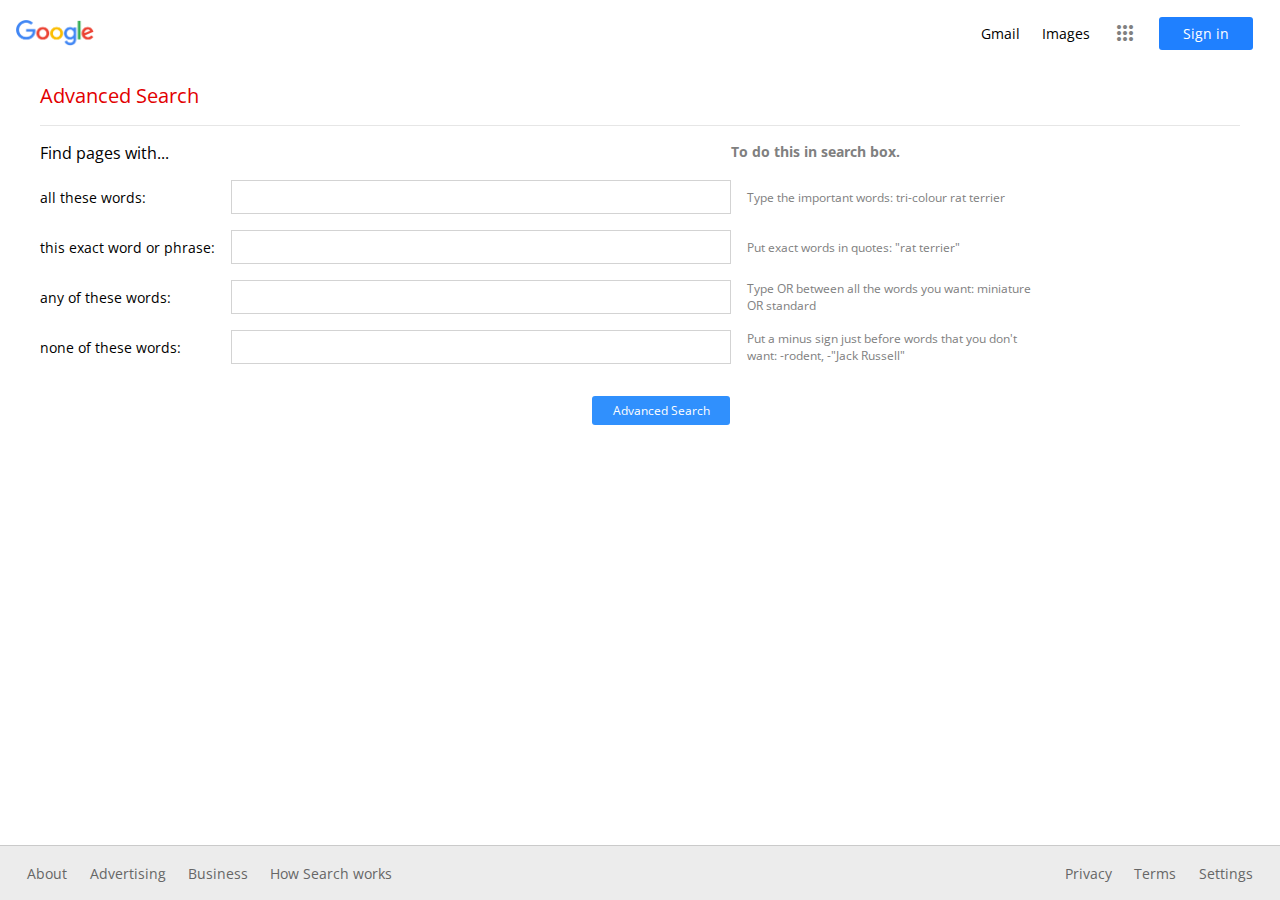
==== advanced-search.html @ 2140535d "Create adv search styling" ====
<!DOCTYPE html>
<html lang="en">
<head>
    <meta charset="UTF-8">
    <meta http-equiv="X-UA-Compatible" content="IE=edge">
    <meta name="viewport" content="width=1024, initial-scale=1.0">

    <!-- Google Icons -->
    <link rel="stylesheet"
        href="https://fonts.googleapis.com/css2?family=Material+Symbols+Outlined:opsz,wght,FILL,GRAD@48,400,0,0" />
    <link rel="stylesheet"
        href="https://fonts.googleapis.com/css2?family=Material+Symbols+Sharp:opsz,wght,FILL,GRAD@24,400,0,0" />

    <!-- Stylesheet -->
    <link rel="stylesheet" href="./styles/index.css">
    <link rel="stylesheet" href="./styles/advanced-search.css">

    <title>Google Advanced Search</title>
</head>
<body>
    <!-- Main Div -->
    <div class="main">

        <!-- Section Start -->
        <div class="section header">
            <a href="./index.html" class="logo">
                <img src="./img/logo.png" alt="logo" width="78">
            </a>
            <ul class="links">
                <li><a href="">Gmail</a></li>
                <li><a href="">Images</a></li>
                <li>
                    <a href="" class="apps-btn">
                        <span class="material-symbols-outlined apps-btn">
                            apps
                        </span>
                        <span class="dot"></span>
                    </a>
                </li>
                <li><button class="btn btn-blue">Sign in</button></li>
            </ul>
        </div>
        <!-- Section End -->

        <!-- Section Start -->
        <div class="section adv-search">
            <p class="heading">Advanced Search</p>
            <div class="line"></div>
            <div class="form-top">
                <p>Find pages with...</p>
                <p class="text-dull">To do this in search box.</p>
            </div>
            <div class="adv-form">
                <form action="https://www.google.com/search">
                    <div class="input-group">
                        <p class="label">all these words:</p>
                        <input type="text" name="">
                        <p class="info">Type the important words: tri-colour rat terrier</p>
                    </div>
                    <div class="input-group">
                        <p class="label">this exact word or phrase:</p>
                        <input type="text" name="">
                        <p class="info">Put exact words in quotes: "rat terrier"</p>
                    </div>
                    <div class="input-group">
                        <p class="label">any of these words:</p>
                        <input type="text" name="">
                        <p class="info">Type OR between all the words you want: miniature OR standard</p>
                    </div>
                    <div class="input-group">
                        <p class="label">none of these words:</p>
                        <input type="text" name="">
                        <p class="info">Put a minus sign just before words that you don't want: -rodent, -"Jack Russell"</p>
                    </div>
                    <div class="search-btn">
                        <button class="btn btn-blue">Advanced Search</button>
                    </div>
                </form>
            </div>
        </div>
        <!-- Section End -->

        <!-- Section Start -->
        <div class="section footer">
            <ul class="links">
                <li><a href="">About</a></li>
                <li><a href="">Advertising</a></li>
                <li><a href="">Business</a></li>
                <li><a href="">How Search works</a></li>
            </ul>
            <ul class="links">
                <li><a href="">Privacy</a></li>
                <li><a href="">Terms</a></li>
                <li><a href="">Settings</a></li>
            </ul>
        </div>
        <!-- Section End -->

    </div>
    <!-- Main Div End -->
</body>
</html>
---- styles/index.css ----
@import url("https://fonts.googleapis.com/css2?family=Open+Sans&display=swap");
* {
  padding: 0;
  margin: 0;
  box-sizing: border-box;
  font-family: "Open Sans", sans-serif;
}

.main {
  display: flex;
  flex-direction: column;
  height: 100vh;
}

.section {
  display: flex;
}

.links {
  display: flex;
  list-style: none;
  align-items: center;
}
.links li {
  margin: 1rem 0.7rem;
}
.links a {
  text-decoration: none;
  color: black;
  font-size: 14px;
}
.links a:hover {
  text-decoration: underline;
}
.links .apps-btn {
  margin-top: 5px;
  color: grey;
}
.links .apps-btn .dot {
  height: 40px;
  width: 40px;
  background-color: #dfdfdf;
  border-radius: 50%;
  display: none;
  position: fixed;
  z-index: -1;
  right: 132px;
  top: 13px;
}
.links .apps-btn:hover .dot {
  display: inline-block;
}

.header {
  justify-content: right;
  padding: 0 1rem;
}

.center {
  flex-direction: column;
  align-items: center;
  margin: auto;
}
.center form {
  display: flex;
  flex-direction: column;
  align-items: center;
}
.center form .search-bar {
  width: 582px;
  display: flex;
  align-items: center;
  border: 1px solid rgb(202, 202, 202);
  height: 50px;
  border-radius: 30px;
  margin: 1rem 0;
}
.center form .search-bar span {
  padding: 1rem;
  color: grey;
}
.center form .search-bar:hover {
  box-shadow: 0px 6px 15px -5px rgb(202, 202, 202);
  -webkit-box-shadow: 0px 6px 15px -5px rgb(202, 202, 202);
  -moz-box-shadow: 0px 6px 15px -5px rgb(202, 202, 202);
}
.center form .search-bar:focus-within {
  box-shadow: 0px 6px 15px -5px rgb(202, 202, 202);
  -webkit-box-shadow: 0px 6px 15px -5px rgb(202, 202, 202);
  -moz-box-shadow: 0px 6px 15px -5px rgb(202, 202, 202);
}
.center form .search-input {
  width: 500px;
  border: none;
}
.center form .search-input:focus {
  outline: none;
}
.center form .search-btns {
  display: flex;
}
.center form .search-btns button {
  margin: 1rem 0.5rem;
}
.center p {
  font-size: 13px;
  margin: 1rem;
}
.center p a {
  text-decoration: none;
}
.center p a:hover {
  text-decoration: underline;
}

.footer {
  justify-content: space-between;
  background-color: rgb(236, 236, 236);
  border-top: 1px solid rgb(202, 202, 202);
  padding: 0 1rem;
  margin-top: auto;
}
.footer .links > li a {
  color: rgb(102, 102, 102);
}

.btn {
  font-size: 14px;
  color: black;
  padding: 0.5em 1.7em;
  border: none;
  border-radius: 3px;
  background-color: rgb(247, 246, 246);
}

.btn-blue {
  background-color: rgb(31, 128, 255);
  color: white;
}

.btn:hover {
  cursor: pointer;
  background-color: rgb(241, 241, 241);
  outline: 1px solid rgb(202, 202, 202);
  filter: drop-shadow(0 1px rgb(219, 219, 219));
}

.btn-blue:hover {
  cursor: pointer;
  outline: none;
  background-color: rgb(6, 114, 255);
  filter: drop-shadow(0 1px 1px rgb(2, 103, 235));
}

/*# sourceMappingURL=index.css.map */
---- styles/advanced-search.css ----
.header {
  justify-content: space-between !important;
}
.header .logo {
  display: flex;
  align-items: center;
}

.adv-search {
  flex-direction: column;
  padding: 1em 2.5em;
}
.adv-search .line {
  width: 100%;
  height: 1px;
  background-color: rgb(230, 230, 230);
  margin: 1em 0;
}
.adv-search .heading {
  font-size: 20px;
  color: rgb(226, 0, 0);
}
.adv-search .form-top {
  display: flex;
  justify-content: space-between;
  width: 860px;
}
.adv-search .form-top .text-dull {
  font-size: 14px;
  font-weight: bold;
  color: grey;
}
.adv-search .adv-form {
  display: flex;
}
.adv-search .adv-form .input-group {
  display: flex;
  align-items: center;
  margin: 1rem 0;
}
.adv-search .adv-form .input-group input {
  width: 500px;
  height: 20px;
  margin: 0 1rem;
  padding: 1rem 0.5rem;
  border-radius: 0;
  border: 1px solid rgb(211, 211, 211);
}
.adv-search .adv-form .input-group input[type=text]:focus {
  outline: none;
  border-radius: 0;
  border: 1px solid rgb(0, 104, 223);
}
.adv-search .adv-form .input-group .label {
  font-size: 14px;
  width: 175px;
}
.adv-search .adv-form .input-group .info {
  color: grey;
  font-size: 12px;
  width: 300px;
}
.adv-search .adv-form .search-btn {
  margin: 2rem 0;
  display: flex;
  justify-content: end;
  width: 690px;
}
.adv-search .adv-form .search-btn button {
  background-color: rgb(48, 144, 253);
  font-size: 12px;
}

/*# sourceMappingURL=advanced-search.css.map */
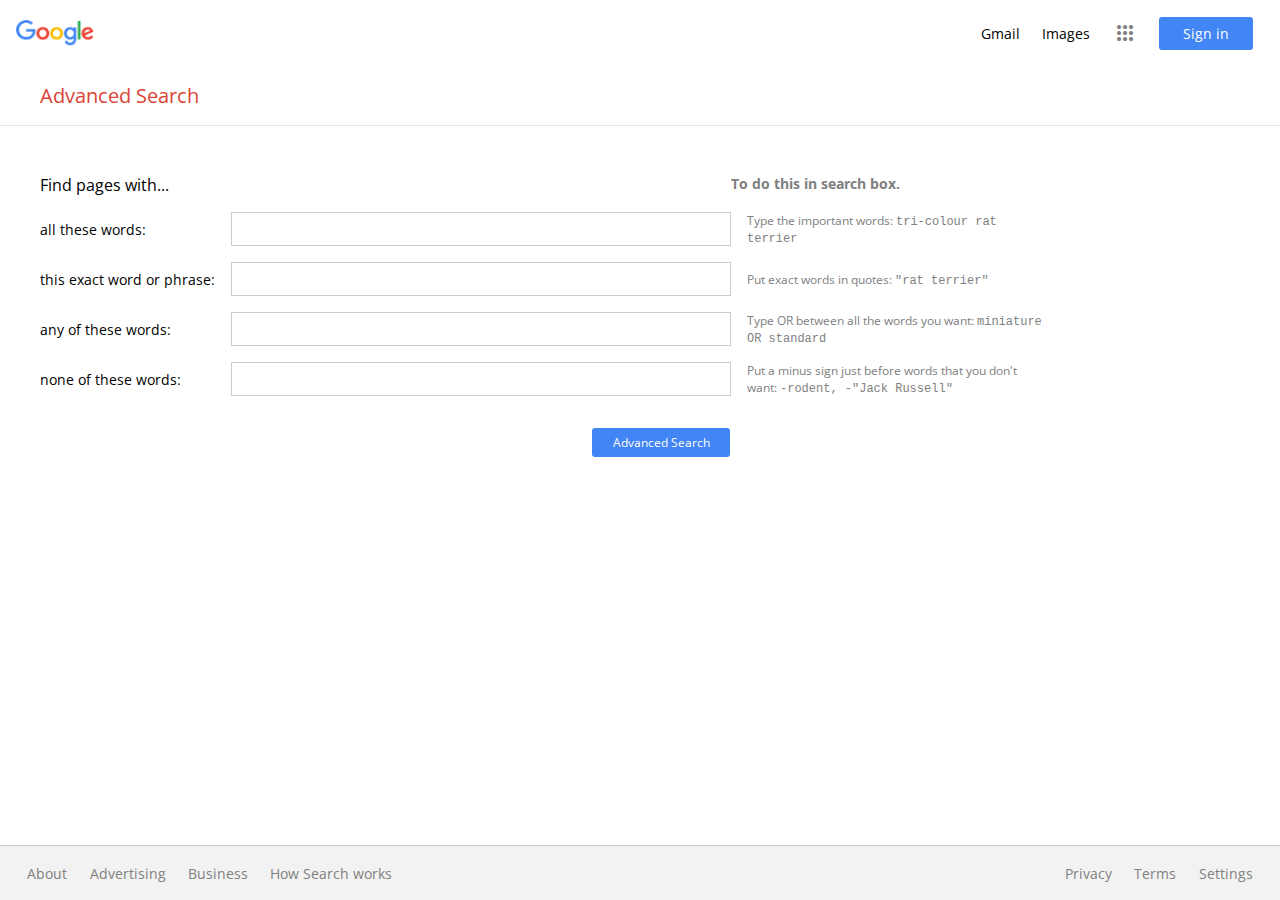
==== commit 6cc67796: "Create media query" ====
--- a/advanced-search.html
+++ b/advanced-search.html
@@ -55,22 +55,22 @@
                     <div class="input-group">
                         <p class="label">all these words:</p>
                         <input type="text" name="">
-                        <p class="info">Type the important words: tri-colour rat terrier</p>
+                        <p class="info">Type the important words: <span>tri-colour rat terrier</span></p>
                     </div>
                     <div class="input-group">
                         <p class="label">this exact word or phrase:</p>
                         <input type="text" name="">
-                        <p class="info">Put exact words in quotes: "rat terrier"</p>
+                        <p class="info">Put exact words in quotes: <span>"rat terrier"</span></p>
                     </div>
                     <div class="input-group">
                         <p class="label">any of these words:</p>
                         <input type="text" name="">
-                        <p class="info">Type OR between all the words you want: miniature OR standard</p>
+                        <p class="info">Type OR between all the words you want: <span>miniature OR standard</span></p>
                     </div>
                     <div class="input-group">
                         <p class="label">none of these words:</p>
                         <input type="text" name="">
-                        <p class="info">Put a minus sign just before words that you don't want: -rodent, -"Jack Russell"</p>
+                        <p class="info">Put a minus sign just before words that you don't want: <span>-rodent, -"Jack Russell"</span></p>
                     </div>
                     <div class="search-btn">
                         <button class="btn btn-blue">Advanced Search</button>
--- a/styles/index.css
+++ b/styles/index.css
@@ -39,7 +39,7 @@
 .links .apps-btn .dot {
   height: 40px;
   width: 40px;
-  background-color: #dfdfdf;
+  background-color: #f2f2f2;
   border-radius: 50%;
   display: none;
   position: fixed;
@@ -70,7 +70,7 @@
   width: 582px;
   display: flex;
   align-items: center;
-  border: 1px solid rgb(202, 202, 202);
+  border: 1px solid #e6e6e6;
   height: 50px;
   border-radius: 30px;
   margin: 1rem 0;
@@ -80,16 +80,17 @@
   color: grey;
 }
 .center form .search-bar:hover {
-  box-shadow: 0px 6px 15px -5px rgb(202, 202, 202);
-  -webkit-box-shadow: 0px 6px 15px -5px rgb(202, 202, 202);
-  -moz-box-shadow: 0px 6px 15px -5px rgb(202, 202, 202);
+  box-shadow: 0px 6px 15px -5px #e6e6e6;
+  -webkit-box-shadow: 0px 6px 15px -5px #e6e6e6;
+  -moz-box-shadow: 0px 6px 15px -5px #e6e6e6;
 }
 .center form .search-bar:focus-within {
-  box-shadow: 0px 6px 15px -5px rgb(202, 202, 202);
-  -webkit-box-shadow: 0px 6px 15px -5px rgb(202, 202, 202);
-  -moz-box-shadow: 0px 6px 15px -5px rgb(202, 202, 202);
+  box-shadow: 0px 6px 15px -5px #e6e6e6;
+  -webkit-box-shadow: 0px 6px 15px -5px #e6e6e6;
+  -moz-box-shadow: 0px 6px 15px -5px #e6e6e6;
 }
 .center form .search-input {
+  font-size: 16px;
   width: 500px;
   border: none;
 }
@@ -115,13 +116,13 @@
 
 .footer {
   justify-content: space-between;
-  background-color: rgb(236, 236, 236);
-  border-top: 1px solid rgb(202, 202, 202);
+  background-color: #f2f2f2;
+  border-top: 1px solid #ccc;
   padding: 0 1rem;
   margin-top: auto;
 }
 .footer .links > li a {
-  color: rgb(102, 102, 102);
+  color: grey;
 }
 
 .btn {
@@ -130,26 +131,25 @@
   padding: 0.5em 1.7em;
   border: none;
   border-radius: 3px;
-  background-color: rgb(247, 246, 246);
+  background-color: #f2f2f2;
 }
 
 .btn-blue {
-  background-color: rgb(31, 128, 255);
+  background-color: #4285f4;
   color: white;
 }
 
 .btn:hover {
   cursor: pointer;
-  background-color: rgb(241, 241, 241);
-  outline: 1px solid rgb(202, 202, 202);
-  filter: drop-shadow(0 1px rgb(219, 219, 219));
+  outline: 1px solid #ccc;
+  filter: drop-shadow(0 1px #ccc);
 }
 
 .btn-blue:hover {
   cursor: pointer;
   outline: none;
-  background-color: rgb(6, 114, 255);
-  filter: drop-shadow(0 1px 1px rgb(2, 103, 235));
+  background-color: rgb(0, 110, 255);
+  filter: drop-shadow(0 1px 1px #4285f4);
 }
 
 /*# sourceMappingURL=index.css.map */
--- a/styles/advanced-search.css
+++ b/styles/advanced-search.css
@@ -11,19 +11,22 @@
   padding: 1em 2.5em;
 }
 .adv-search .line {
-  width: 100%;
+  width: 100vw;
+  transform: translateX(-40px);
+  overflow: hidden;
   height: 1px;
-  background-color: rgb(230, 230, 230);
+  background-color: #e6e6e6;
   margin: 1em 0;
 }
 .adv-search .heading {
   font-size: 20px;
-  color: rgb(226, 0, 0);
+  color: #db4437;
 }
 .adv-search .form-top {
   display: flex;
   justify-content: space-between;
   width: 860px;
+  margin-top: 2rem;
 }
 .adv-search .form-top .text-dull {
   font-size: 14px;
@@ -44,12 +47,12 @@
   margin: 0 1rem;
   padding: 1rem 0.5rem;
   border-radius: 0;
-  border: 1px solid rgb(211, 211, 211);
+  border: 1px solid #ccc;
 }
 .adv-search .adv-form .input-group input[type=text]:focus {
   outline: none;
   border-radius: 0;
-  border: 1px solid rgb(0, 104, 223);
+  border: 1px solid #4285f4;
 }
 .adv-search .adv-form .input-group .label {
   font-size: 14px;
@@ -60,6 +63,9 @@
   font-size: 12px;
   width: 300px;
 }
+.adv-search .adv-form .input-group .info span {
+  font-family: "Courier New", Courier, monospace;
+}
 .adv-search .adv-form .search-btn {
   margin: 2rem 0;
   display: flex;
@@ -67,8 +73,17 @@
   width: 690px;
 }
 .adv-search .adv-form .search-btn button {
-  background-color: rgb(48, 144, 253);
+  background-color: #4285f4;
   font-size: 12px;
 }
 
+@media (max-width: 1080px) {
+  .info {
+    display: none;
+  }
+  .form-top .text-dull {
+    display: none;
+  }
+}
+
 /*# sourceMappingURL=advanced-search.css.map */
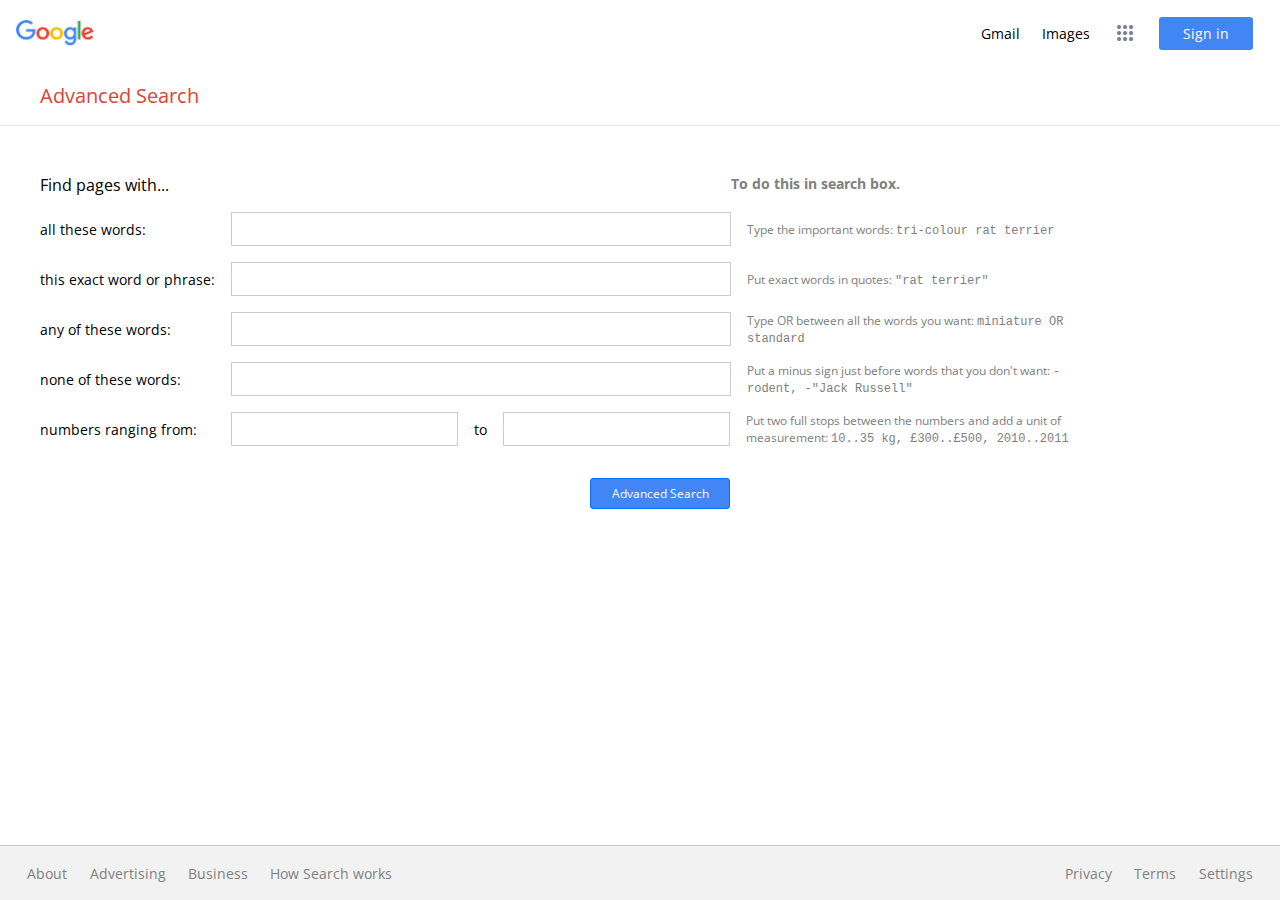
==== commit 05827a0f: "Add overall styling and links" ====
--- a/advanced-search.html
+++ b/advanced-search.html
@@ -54,23 +54,32 @@
                 <form action="https://www.google.com/search">
                     <div class="input-group">
                         <p class="label">all these words:</p>
-                        <input type="text" name="">
+                        <input type="text" name="as_q">
                         <p class="info">Type the important words: <span>tri-colour rat terrier</span></p>
                     </div>
                     <div class="input-group">
                         <p class="label">this exact word or phrase:</p>
-                        <input type="text" name="">
+                        <input type="text" name="as_epq">
                         <p class="info">Put exact words in quotes: <span>"rat terrier"</span></p>
                     </div>
                     <div class="input-group">
                         <p class="label">any of these words:</p>
-                        <input type="text" name="">
+                        <input type="text" name="as_oq">
                         <p class="info">Type OR between all the words you want: <span>miniature OR standard</span></p>
                     </div>
                     <div class="input-group">
                         <p class="label">none of these words:</p>
-                        <input type="text" name="">
+                        <input type="text" name="as_eq">
                         <p class="info">Put a minus sign just before words that you don't want: <span>-rodent, -"Jack Russell"</span></p>
+                    </div>
+                    <div class="input-group">
+                        <p class="label">numbers ranging from:</p>
+                        <div class="range">
+                            <input type="text" name="as_nlo">
+                            <p>to</p>
+                            <input type="text" name="as_nhi">
+                        </div>
+                        <p class="info">Put two full stops between the numbers and add a unit of measurement: <span>10..35 kg, £300..£500, 2010..2011 </span></p>
                     </div>
                     <div class="search-btn">
                         <button class="btn btn-blue">Advanced Search</button>
--- a/styles/index.css
+++ b/styles/index.css
@@ -152,4 +152,8 @@
   filter: drop-shadow(0 1px 1px #4285f4);
 }
 
+.btn:active {
+  outline: 1px solid #4285f4;
+}
+
 /*# sourceMappingURL=index.css.map */
--- a/styles/advanced-search.css
+++ b/styles/advanced-search.css
@@ -43,7 +43,7 @@
 }
 .adv-search .adv-form .input-group input {
   width: 500px;
-  height: 20px;
+  height: 10px;
   margin: 0 1rem;
   padding: 1rem 0.5rem;
   border-radius: 0;
@@ -61,10 +61,20 @@
 .adv-search .adv-form .input-group .info {
   color: grey;
   font-size: 12px;
-  width: 300px;
+  width: 350px;
 }
 .adv-search .adv-form .input-group .info span {
   font-family: "Courier New", Courier, monospace;
+}
+.adv-search .adv-form .input-group .range {
+  display: flex;
+  align-items: center;
+}
+.adv-search .adv-form .input-group .range input {
+  width: 227px;
+}
+.adv-search .adv-form .input-group .range p {
+  font-size: 14px;
 }
 .adv-search .adv-form .search-btn {
   margin: 2rem 0;
@@ -75,6 +85,7 @@
 .adv-search .adv-form .search-btn button {
   background-color: #4285f4;
   font-size: 12px;
+  border: 1px solid rgb(0, 110, 255);
 }
 
 @media (max-width: 1080px) {
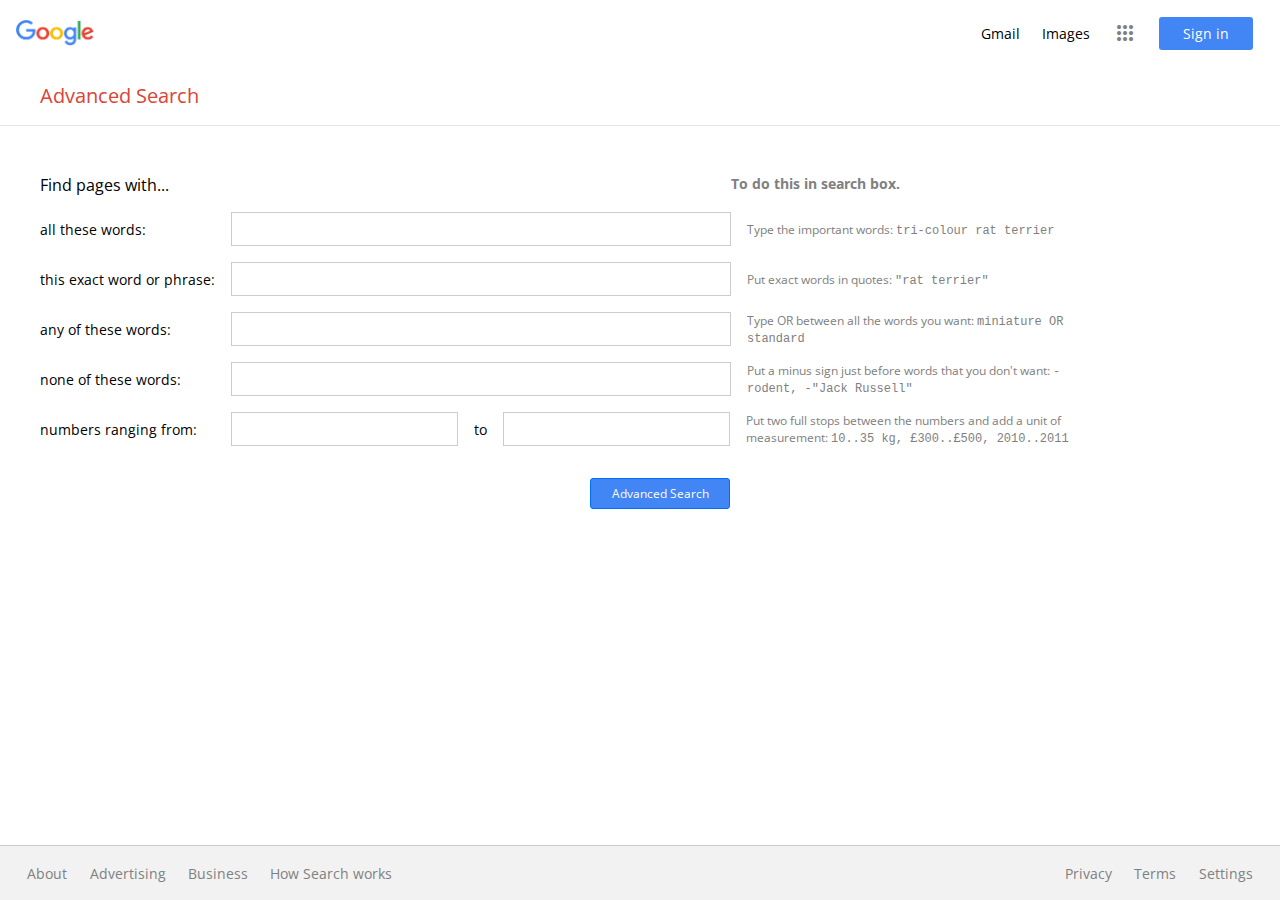
==== commit 0eaca936: "Add dropdown apps list" ====
--- a/advanced-search.html
+++ b/advanced-search.html
@@ -15,6 +15,9 @@
     <link rel="stylesheet" href="./styles/index.css">
     <link rel="stylesheet" href="./styles/advanced-search.css">
 
+    <!-- Javascript -->
+    <script defer src="./scripts/script.js"></script>
+
     <title>Google Advanced Search</title>
 </head>
 <body>
@@ -30,12 +33,83 @@
                 <li><a href="">Gmail</a></li>
                 <li><a href="">Images</a></li>
                 <li>
-                    <a href="" class="apps-btn">
+                    <a href="#" class="apps-btn">
                         <span class="material-symbols-outlined apps-btn">
                             apps
                         </span>
                         <span class="dot"></span>
                     </a>
+
+                    <!-- Apps list -->
+                    <div class="apps-list hidden">
+                        <!-- Row -->
+                        <div class="row">
+                            <div class="col">
+                                <img src="./img/account.png" alt="search-icon" width="45">
+                                <p>Account</p> 
+                            </div>
+                            <div class="col">
+                                <img src="./img/search.png" alt="search-icon" width="45">
+                                <p>Search</p>
+                            </div>
+                            <div class="col">
+                                <img src="./img/maps.png" alt="maps-icon" width="45">
+                                <p>Maps</p>
+                            </div>
+                        </div>
+                        <!-- Row End -->
+
+                        <!-- Row -->
+                        <div class="row">
+                            <div class="col">
+                                <img src="./img/youtube.png" alt="search-icon" width="45">
+                                <p>Youtube</p> 
+                            </div>
+                            <div class="col">
+                                <img src="./img/play.png" alt="search-icon" width="45">
+                                <p>Play</p>
+                            </div>
+                            <div class="col">
+                                <img src="./img/news.png" alt="maps-icon" width="45">
+                                <p>News</p>
+                            </div>
+                        </div>
+                        <!-- Row End -->
+
+                        <!-- Row -->
+                        <div class="row">
+                            <div class="col">
+                                <img src="./img/gmail.png" alt="search-icon" width="45">
+                                <p>Gmail</p> 
+                            </div>
+                            <div class="col">
+                                <img src="./img/meet.png" alt="search-icon" width="45">
+                                <p>Meet</p>
+                            </div>
+                            <div class="col">
+                                <img src="./img/chat.png" alt="maps-icon" width="45">
+                                <p>Chat</p>
+                            </div>
+                        </div>
+                        <!-- Row End -->
+
+                        <!-- Row -->
+                        <div class="row">
+                            <div class="col">
+                                <img src="./img/contacts.png" alt="search-icon" width="45">
+                                <p>Contacts</p> 
+                            </div>
+                            <div class="col">
+                                <img src="./img/drive.png" alt="search-icon" width="45">
+                                <p>Drive</p>
+                            </div>
+                            <div class="col">
+                                <img src="./img/calender.png" alt="maps-icon" width="45">
+                                <p>Calender</p>
+                            </div>
+                        </div>
+                        <!-- Row End -->
+                    </div>
                 </li>
                 <li><button class="btn btn-blue">Sign in</button></li>
             </ul>
--- a/styles/index.css
+++ b/styles/index.css
@@ -35,6 +35,7 @@
 .links .apps-btn {
   margin-top: 5px;
   color: grey;
+  position: relative;
 }
 .links .apps-btn .dot {
   height: 40px;
@@ -50,6 +51,47 @@
 .links .apps-btn:hover .dot {
   display: inline-block;
 }
+.links .app-btn:active .apps-list {
+  display: block;
+}
+.links .apps-list {
+  position: fixed;
+  width: 320px;
+  height: 80%;
+  max-height: 450px;
+  border: 1px solid #ccc;
+  border-radius: 10px;
+  right: 20px;
+  top: 60px;
+  background-color: white;
+  overflow-y: scroll;
+  filter: drop-shadow(0 0 5px #ccc);
+  z-index: 1;
+}
+.links .apps-list .row {
+  margin: 1rem 0;
+  display: flex;
+  justify-content: center;
+  align-items: center;
+}
+.links .apps-list .col {
+  display: flex;
+  flex-direction: column;
+  justify-content: center;
+  align-items: center;
+  padding: 1rem 1.2rem;
+  width: 90px;
+  margin: 0 0.5rem;
+}
+.links .apps-list .col p {
+  margin: 5px;
+  font-size: 14px;
+}
+.links .apps-list .col:hover {
+  cursor: pointer;
+  background-color: #f2f2f2;
+  border-radius: 10px;
+}
 
 .header {
   justify-content: right;
@@ -156,4 +198,8 @@
   outline: 1px solid #4285f4;
 }
 
+.hidden {
+  display: none;
+}
+
 /*# sourceMappingURL=index.css.map */
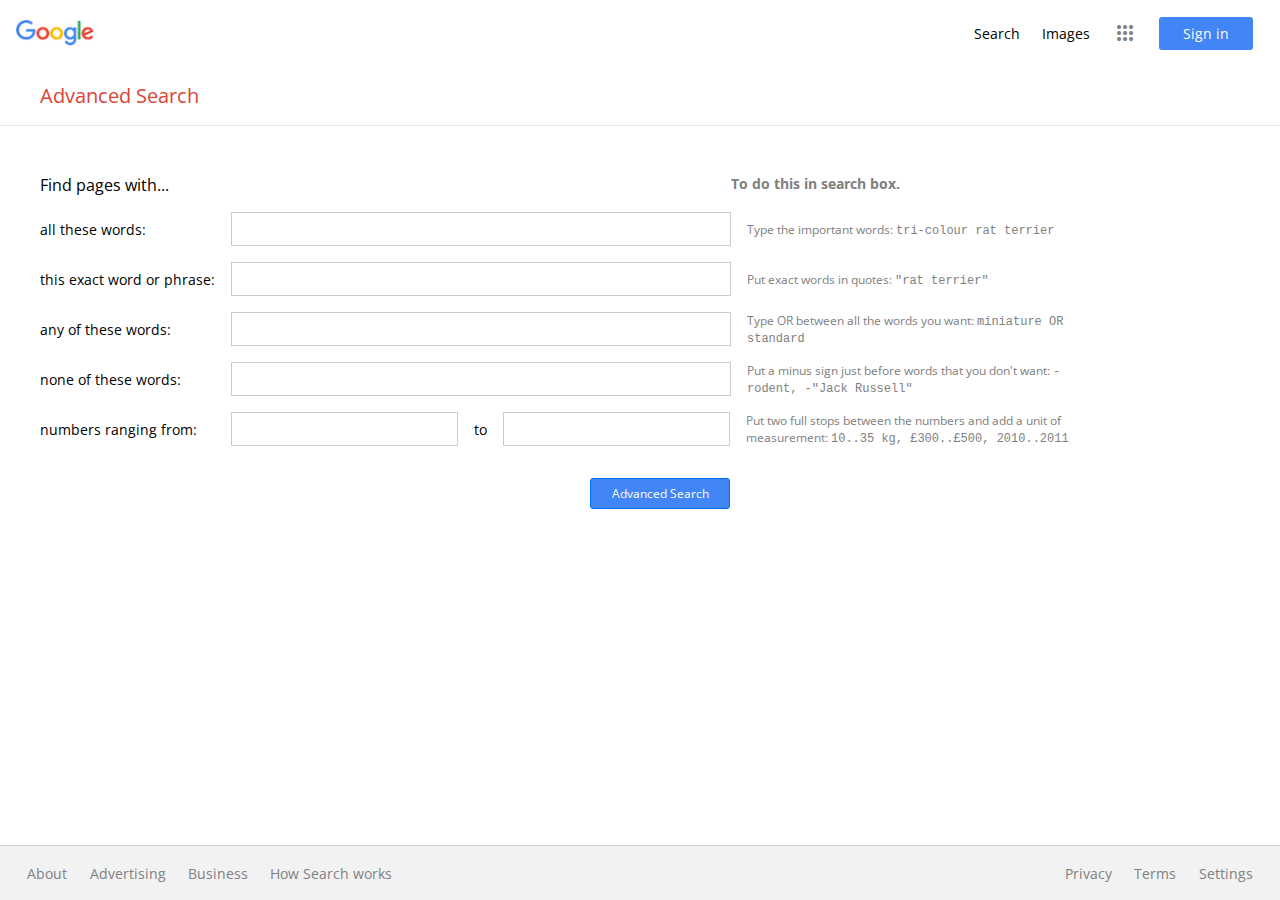
==== commit a8611532: "Add finishing touch and fixes" ====
--- a/advanced-search.html
+++ b/advanced-search.html
@@ -30,11 +30,11 @@
                 <img src="./img/logo.png" alt="logo" width="78">
             </a>
             <ul class="links">
-                <li><a href="">Gmail</a></li>
-                <li><a href="">Images</a></li>
+                <li><a href="./index.html">Search</a></li>
+                <li><a href="./image-search.html">Images</a></li>
                 <li>
                     <a href="#" class="apps-btn">
-                        <span class="material-symbols-outlined apps-btn">
+                        <span class="material-symbols-outlined" id="app">
                             apps
                         </span>
                         <span class="dot"></span>
@@ -44,15 +44,15 @@
                     <div class="apps-list hidden">
                         <!-- Row -->
                         <div class="row">
-                            <div class="col">
+                            <div class="col" onclick="window.location.href = 'https://www.google.com/account/about/?hl=en-GB'">
                                 <img src="./img/account.png" alt="search-icon" width="45">
-                                <p>Account</p> 
-                            </div>
-                            <div class="col">
+                                <p>Account</p>
+                            </div>
+                            <div class="col" onclick="window.location.href = 'https://www.google.com/'">
                                 <img src="./img/search.png" alt="search-icon" width="45">
                                 <p>Search</p>
                             </div>
-                            <div class="col">
+                            <div class="col" onclick="window.location.href = 'https://www.google.com/maps/'">
                                 <img src="./img/maps.png" alt="maps-icon" width="45">
                                 <p>Maps</p>
                             </div>
@@ -61,15 +61,15 @@
 
                         <!-- Row -->
                         <div class="row">
-                            <div class="col">
+                            <div class="col" onclick="window.location.href = 'https://www.youtube.com/'">
                                 <img src="./img/youtube.png" alt="search-icon" width="45">
-                                <p>Youtube</p> 
-                            </div>
-                            <div class="col">
+                                <p>Youtube</p>
+                            </div>
+                            <div class="col" onclick="window.location.href = 'https://play.google.com/store/games'">
                                 <img src="./img/play.png" alt="search-icon" width="45">
                                 <p>Play</p>
                             </div>
-                            <div class="col">
+                            <div class="col" onclick="window.location.href = 'https://news.google.com/'">
                                 <img src="./img/news.png" alt="maps-icon" width="45">
                                 <p>News</p>
                             </div>
@@ -78,15 +78,15 @@
 
                         <!-- Row -->
                         <div class="row">
-                            <div class="col">
+                            <div class="col" onclick="window.location.href = 'https://www.google.com/intl/en-GB/gmail/about/'">
                                 <img src="./img/gmail.png" alt="search-icon" width="45">
-                                <p>Gmail</p> 
-                            </div>
-                            <div class="col">
+                                <p>Gmail</p>
+                            </div>
+                            <div class="col" onclick="window.location.href = 'https://apps.google.com/meet/?hs=197'">
                                 <img src="./img/meet.png" alt="search-icon" width="45">
                                 <p>Meet</p>
                             </div>
-                            <div class="col">
+                            <div class="col" onclick="window.location.href = 'https://accounts.google.com/'">
                                 <img src="./img/chat.png" alt="maps-icon" width="45">
                                 <p>Chat</p>
                             </div>
@@ -95,15 +95,15 @@
 
                         <!-- Row -->
                         <div class="row">
-                            <div class="col">
+                            <div class="col" onclick="window.location.href = 'https://accounts.google.com/'">
                                 <img src="./img/contacts.png" alt="search-icon" width="45">
-                                <p>Contacts</p> 
-                            </div>
-                            <div class="col">
+                                <p>Contacts</p>
+                            </div>
+                            <div class="col" onclick="window.location.href = 'https://www.google.com/intl/en-GB/drive/'">
                                 <img src="./img/drive.png" alt="search-icon" width="45">
                                 <p>Drive</p>
                             </div>
-                            <div class="col">
+                            <div class="col" onclick="window.location.href = 'https://workspace.google.com/products/calendar/?hl=en-GB'">
                                 <img src="./img/calender.png" alt="maps-icon" width="45">
                                 <p>Calender</p>
                             </div>
@@ -111,7 +111,12 @@
                         <!-- Row End -->
                     </div>
                 </li>
-                <li><button class="btn btn-blue">Sign in</button></li>
+                <li>
+                    <button class="btn btn-blue"
+                        onclick="window.location.href = 'https://accounts.google.com/'">
+                        Sign in
+                    </button>
+                </li>
             </ul>
         </div>
         <!-- Section End -->
@@ -166,15 +171,30 @@
         <!-- Section Start -->
         <div class="section footer">
             <ul class="links">
-                <li><a href="">About</a></li>
-                <li><a href="">Advertising</a></li>
-                <li><a href="">Business</a></li>
-                <li><a href="">How Search works</a></li>
+                <li><a
+                        href="https://about.google/?utm_source=google-PK&utm_medium=referral&utm_campaign=hp-footer&fg=1">About</a>
+                </li>
+                <li><a
+                        href="https://ads.google.com/intl/en_pk/home/?subid=ww-ww-et-g-awa-a-g_hpafoot1_1!o2&utm_source=google.com&utm_medium=referral&utm_campaign=google_hpafooter&fg=1">Advertising</a>
+                </li>
+                <li><a
+                        href="https://www.google.com/services/?subid=ww-ww-et-g-awa-a-g_hpbfoot1_1!o2&utm_source=google.com&utm_medium=referral&utm_campaign=google_hpbfooter&fg=1#?modal_active=none">Business</a>
+                </li>
+                <li><a href="https://www.google.com/search/howsearchworks/">How Search works</a></li>
             </ul>
             <ul class="links">
-                <li><a href="">Privacy</a></li>
-                <li><a href="">Terms</a></li>
-                <li><a href="">Settings</a></li>
+                <li><a href="https://policies.google.com/privacy?hl=en-PK&fg=1">Privacy</a></li>
+                <li><a href="https://policies.google.com/terms?hl=en-PK&fg=1">Terms</a></li>
+                <li>
+                    <a href="#" class="settings-link">Settings</a>
+                    <ul class="settings-list hidden">
+                        <li><a href="https://www.google.com.pk/preferences?hl=en-PK&fg=1">Search settings</a></li>
+                        <li><a href="./advanced-search.html">Advanced Search</a></li>
+                        <li><a href="https://www.google.com.pk/history/optout?hl=en-PK&fg=1">Search history</a></li>
+                        <li><a href="https://support.google.com/websearch/?visit_id=638188976292361907-4083474957&hl=en-PK&rd=2#topic=3378866">Search help</a></li>
+                        <li><a href="">Send feedback</a></li>
+                    </ul>
+                </li>
             </ul>
         </div>
         <!-- Section End -->
--- a/styles/index.css
+++ b/styles/index.css
@@ -33,9 +33,10 @@
   text-decoration: underline;
 }
 .links .apps-btn {
+  color: grey;
+}
+.links .apps-btn span {
   margin-top: 5px;
-  color: grey;
-  position: relative;
 }
 .links .apps-btn .dot {
   height: 40px;
@@ -46,13 +47,13 @@
   position: fixed;
   z-index: -1;
   right: 132px;
-  top: 13px;
+  top: 9px;
 }
 .links .apps-btn:hover .dot {
   display: inline-block;
 }
-.links .app-btn:active .apps-list {
-  display: block;
+.links .apps-btn:active .dot {
+  background-color: #ccc;
 }
 .links .apps-list {
   position: fixed;
@@ -66,7 +67,7 @@
   background-color: white;
   overflow-y: scroll;
   filter: drop-shadow(0 0 5px #ccc);
-  z-index: 1;
+  z-index: 2;
 }
 .links .apps-list .row {
   margin: 1rem 0;
@@ -79,7 +80,7 @@
   flex-direction: column;
   justify-content: center;
   align-items: center;
-  padding: 1rem 1.2rem;
+  padding: 1rem;
   width: 90px;
   margin: 0 0.5rem;
 }
@@ -102,6 +103,16 @@
   flex-direction: column;
   align-items: center;
   margin: auto;
+}
+.center .logo {
+  position: relative;
+}
+.center .logo .img-text {
+  position: absolute;
+  right: -10px;
+  top: 60px;
+  font-size: 16px;
+  color: #4285f4;
 }
 .center form {
   display: flex;
@@ -121,15 +132,24 @@
   padding: 1rem;
   color: grey;
 }
+.center form .search-bar button {
+  border: 0;
+  background-color: rgba(0, 0, 0, 0);
+  margin: 0 1rem;
+  color: #4285f4;
+}
+.center form .search-bar button:hover {
+  cursor: pointer;
+}
 .center form .search-bar:hover {
-  box-shadow: 0px 6px 15px -5px #e6e6e6;
-  -webkit-box-shadow: 0px 6px 15px -5px #e6e6e6;
-  -moz-box-shadow: 0px 6px 15px -5px #e6e6e6;
+  box-shadow: 0px 0px 10px -5px grey;
+  -webkit-box-shadow: 0px 0px 10px -5px grey;
+  -moz-box-shadow: 0px 0px 10px -5px grey;
 }
 .center form .search-bar:focus-within {
-  box-shadow: 0px 6px 15px -5px #e6e6e6;
-  -webkit-box-shadow: 0px 6px 15px -5px #e6e6e6;
-  -moz-box-shadow: 0px 6px 15px -5px #e6e6e6;
+  box-shadow: 0px 0px 10px -5px grey;
+  -webkit-box-shadow: 0px 0px 10px -5px grey;
+  -moz-box-shadow: 0px 0px 10px -5px grey;
 }
 .center form .search-input {
   font-size: 16px;
@@ -163,8 +183,19 @@
   padding: 0 1rem;
   margin-top: auto;
 }
-.footer .links > li a {
+.footer .links li a {
   color: grey;
+}
+.footer .links .settings-list {
+  position: fixed;
+  width: 160px;
+  background-color: white;
+  bottom: 50px;
+  right: 20px;
+  list-style: none;
+  border-radius: 10px;
+  border: 1px solid #ccc;
+  z-index: 1;
 }
 
 .btn {
